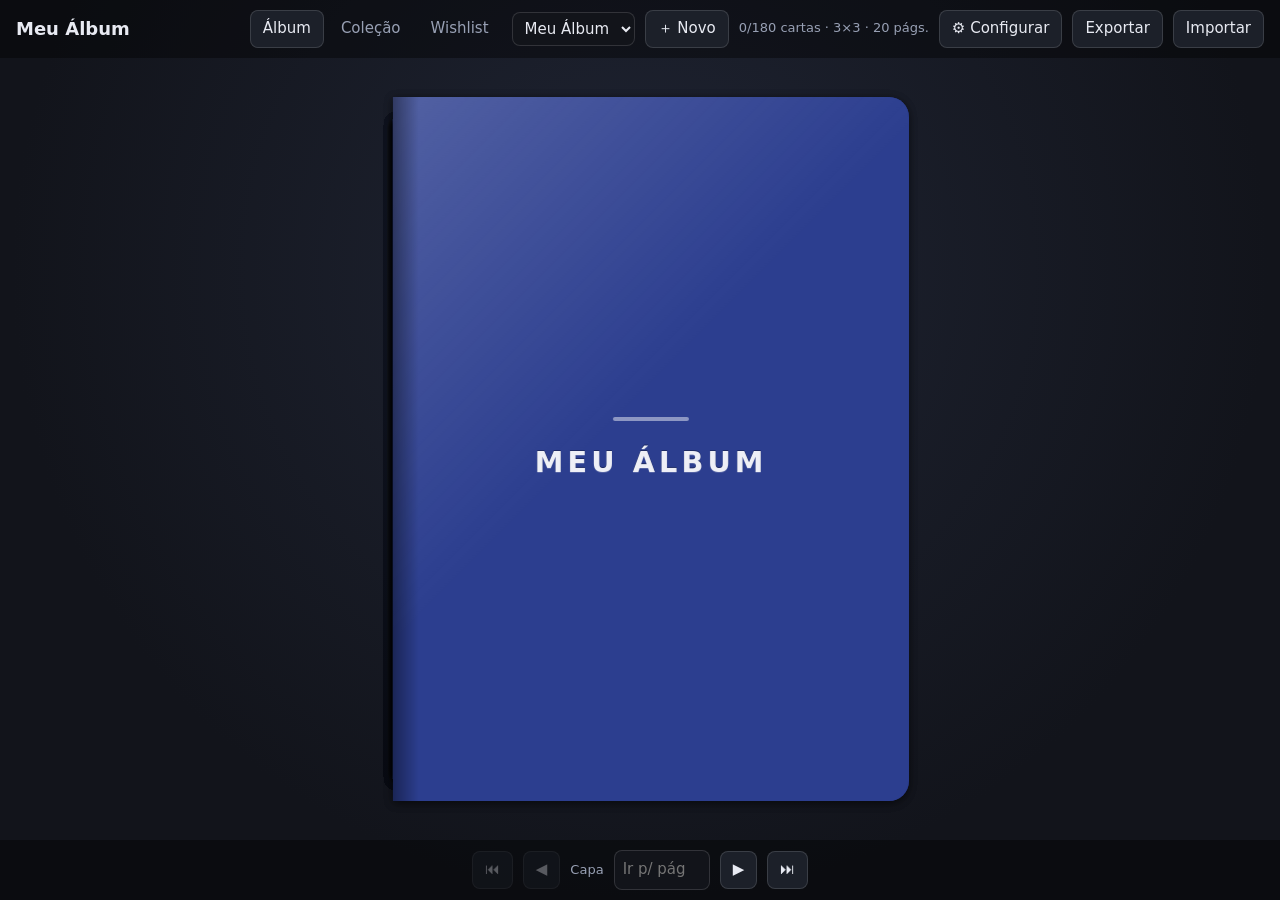
==== index.html @ 862e9f57 "feat: add foil effect on hover and touch for holo cards" ====
<!doctype html>
<html lang="pt-BR">
<head>
<meta charset="utf-8">
<meta name="viewport" content="width=device-width, initial-scale=1">
<meta name="theme-color" content="#12141b">
<link rel="manifest" href="manifest.webmanifest">
<link rel="icon" href="icon.svg" type="image/svg+xml">
<title>Sleevebook</title>
<link rel="stylesheet" href="src/css/app.css">
</head>
<body>
<header class="top">
  <h1 id="title">Sleevebook</h1>
  <nav class="tabs" id="tabs" aria-label="Seções">
    <button type="button" data-view="album" class="on">Álbum</button>
    <button type="button" data-view="collection">Coleção</button>
    <button type="button" data-view="wishlist">Wishlist</button>
  </nav>
  <span class="tools" id="albumTools">
    <select id="albumSelect" aria-label="Álbum atual"></select>
    <button id="btnNew" type="button" title="Criar outro álbum">＋ Novo</button>
    <span class="stat" id="stat"></span>
    <button id="btnSettings" type="button">⚙ Configurar</button>
  </span>
  <button id="btnExport" type="button">Exportar</button>
  <button id="btnImport" type="button">Importar</button>
  <input type="file" id="fileImport" accept="application/json" hidden>
</header>

<section id="viewAlbum" class="view">
  <main id="stage" aria-label="Álbum"><div id="book"></div></main>

  <nav class="pager" aria-label="Páginas">
    <button id="first" type="button" title="Primeira página">⏮</button>
    <button id="prev" type="button" title="Anterior (←)">◀</button>
    <span id="pos" class="stat" aria-live="polite"></span>
    <input type="number" id="jump" min="1" placeholder="Ir p/ pág." aria-label="Ir para a página">
    <button id="next" type="button" title="Próxima (→)">▶</button>
    <button id="last" type="button" title="Última página">⏭</button>
  </nav>
</section>

<div id="moveBar" class="movebar" role="status" hidden>
  <span id="moveText">Toque no slot de destino</span>
  <button type="button" id="moveCancel">Cancelar</button>
</div>

<section id="viewCollection" class="view scroll" hidden aria-label="Coleção"></section>

<section id="viewWishlist" class="view scroll" hidden aria-label="Wishlist"></section>

<!-- Configurar álbum -->
<dialog id="dlgSet">
  <form method="dialog" id="formSet">
    <h2>Configurar álbum</h2>
    <label for="sName">Nome</label><input id="sName" maxlength="60">
    <label for="sGame">Jogo</label><select id="sGame"></select>
    <div class="row">
      <div><label for="sRows">Linhas</label><input type="number" id="sRows" min="1" max="6"></div>
      <div><label for="sCols">Colunas</label><input type="number" id="sCols" min="1" max="6"></div>
      <div><label for="sPages">Páginas</label><input type="number" id="sPages" min="1" max="500"></div>
    </div>
    <div class="presets" id="presets"></div>
    <p class="hint" id="sInfo"></p>
    <label>Cor do álbum</label>
    <div id="colorPicker"></div>
    <label class="ownedbox" for="sFoil">
      <input type="checkbox" id="sFoil" checked>
      <span><b>Efeito foil nas cartas</b><small>Brilho e leve inclinação ao passar o mouse ou tocar numa carta com versão holo. Vale para todos os álbuns.</small></span>
    </label>
    <div class="actions">
      <button type="button" class="danger" id="sDelete" style="margin-right:auto">Excluir álbum</button>
      <button type="button" id="sCancel">Cancelar</button>
      <button class="primary" id="sSave" value="save">Aplicar</button>
    </div>
  </form>
</dialog>

<!-- Wishlist: adicionar e editar -->
<dialog id="dlgWish">
  <form method="dialog" id="formWish">
    <h2 id="wTitle">Quero esta carta</h2>
    <div id="wSearchBox" class="searchbox">
      <div class="row"><div style="flex:2"><label for="wqSearch">Buscar carta pelo nome</label><input id="wqSearch" type="search" autocomplete="off"></div>
        <div><label for="wqGame">Jogo</label><select id="wqGame"></select></div></div>
      <p class="hint" id="wqStatus" aria-live="polite"></p>
      <div id="wqResults" class="results"></div>
    </div>
    <label for="wName">Nome da carta</label><input id="wName" required maxlength="100">
    <div class="row">
      <div><label for="wSet">Coleção / set</label><input id="wSet" maxlength="80"></div>
      <div><label for="wNum">Número</label><input id="wNum" maxlength="20"></div>
      <div><label for="wPrio">Prioridade</label><select id="wPrio"><option value="1">Alta</option><option value="2" selected>Média</option><option value="3">Baixa</option></select></div>
    </div>
    <label for="wNotes">Notas</label><textarea id="wNotes" rows="2" maxlength="300"></textarea>
    <div class="actions">
      <button type="button" class="danger" id="wDel" hidden>Remover</button>
      <button type="button" id="wCancel">Cancelar</button>
      <button class="primary" id="wSave" value="save">Salvar</button>
    </div>
  </form>
</dialog>

<!-- Excluir álbum -->
<dialog id="dlgDelete">
  <form method="dialog">
    <h2>Excluir álbum?</h2>
    <p id="delInfo"></p>
    <p class="hint">Isso apaga o álbum e as cartas cadastradas nele. Exporte um backup antes se quiser guardar.</p>
    <div class="actions">
      <button type="button" id="delCancel">Cancelar</button>
      <button type="button" class="danger" id="delConfirm">Excluir</button>
    </div>
  </form>
</dialog>

<!-- Cadastro de carta -->
<dialog id="dlgCard">
  <form method="dialog" id="formCard">
    <h2 id="cardTitle">Carta</h2>
    <div id="searchBox" class="searchbox">
      <div class="row"><div style="flex:2"><label for="qSearch">Buscar carta pelo nome</label><input id="qSearch" type="search" placeholder="turtwig  ou  turtwig 040  ou  turtwig mep" autocomplete="off"></div>
        <div><label for="qGame">Jogo</label><select id="qGame"></select></div>
        <div id="qLangBox"><label for="qLang">Idioma da carta</label><select id="qLang"></select></div></div>
      <details id="advBox" class="adv">
        <summary>Filtros: set, raridade, ilustrador</summary>
        <div class="row"><div><label for="qSet">Set</label><input id="qSet" list="dlSets" autocomplete="off" placeholder="ex.: MEP Black Star Promos"></div>
          <div><label for="qRarity">Raridade</label><select id="qRarity"></select></div></div>
        <div class="row"><div><label for="qIllus">Ilustrador</label><input id="qIllus" list="dlIllus" autocomplete="off" placeholder="ex.: Saboteri"></div></div>
        <p class="hint">Dá para buscar só com filtros, sem digitar o nome (por exemplo, todas as cartas de um set). Os filtros valem para o idioma escolhido ao lado.</p>
        <button type="button" id="qClear">Limpar filtros</button>
        <datalist id="dlSets"></datalist><datalist id="dlIllus"></datalist>
      </details>
      <p class="hint" id="qStatus" aria-live="polite"></p>
      <div id="qLangHint" class="langhint" hidden></div>
      <div id="qResults" class="results"></div>
      <button type="button" id="qMore" hidden>Mostrar mais</button>
    </div>
    <label class="ownedbox" for="cOwned">
      <input type="checkbox" id="cOwned" checked>
      <span><b>Já tenho esta carta</b><small>Desmarque para cartas que você ainda quer: elas aparecem em cinza no álbum. Cartas novas começam com a sua última escolha.</small></span>
    </label>
    <label for="cName">Nome da carta</label><input id="cName" required maxlength="100">
    <div class="row">
      <div><label for="cSet">Coleção / set</label><input id="cSet" maxlength="80"></div>
      <div><label for="cNum">Número</label><input id="cNum" placeholder="4/102" maxlength="20"></div>
    </div>
    <div class="row" id="ownedFields">
      <div><label for="cCond">Condição</label><select id="cCond"></select></div>
      <div><label for="cQty">Quantidade</label><input type="number" id="cQty" min="1" value="1"></div>
    </div>
    <label for="cFoil">Efeito foil no álbum</label>
    <select id="cFoil">
      <option value="">Automático (descobre pelo TCGdex)</option>
      <option value="holo">Holo: a arte brilha</option>
      <option value="reverse">Reverse holo: só a moldura brilha</option>
      <option value="none">Sem foil</option>
    </select>
    <label for="cImg">Imagem (URL)</label><input id="cImg" placeholder="https://...">
    <label for="cFile">…ou enviar foto/scan</label><input type="file" id="cFile" accept="image/*">
    <div class="preview" id="cPrev" role="img" aria-label="Prévia da carta"></div>
    <label for="cNotes">Notas</label><textarea id="cNotes" rows="2" maxlength="500"></textarea>
    <div class="actions">
      <button type="button" class="danger" id="cDel">Remover</button>
      <button type="button" id="cMove" hidden title="Escolha outro slot para esta carta">Mover…</button>
      <button type="button" id="cCancel">Cancelar</button>
      <button class="primary" id="cSave" value="save">Salvar</button>
    </div>
  </form>
</dialog>

<!-- Importar backup -->
<dialog id="dlgImport">
  <form method="dialog">
    <h2>Importar backup</h2>
    <p id="impInfo"></p>
    <p class="hint"><b>Mesclar</b> mantém o que você já tem e adiciona o backup. <b>Substituir</b> apaga tudo e usa só o backup.</p>
    <div class="actions">
      <button type="button" id="impCancel">Cancelar</button>
      <button type="button" id="impMerge">Mesclar</button>
      <button type="button" class="danger" id="impReplace">Substituir</button>
    </div>
  </form>
</dialog>

<script type="module" src="src/js/app.js"></script>
</body>
</html>
---- src/css/app.css ----
/* Sleevebook: aparência "mesa escura" com o álbum em destaque.
   Cores do álbum vêm de variáveis CSS (--alb, --alb-ink, --page, --inside) definidas por álbum (ADR 0003). */
:root{
  --bg:#12141b; --panel:#1c2029; --ink:#e8eaf2; --muted:#98a0b4; --line:#ffffff22; --accent:#f5b83d; --accent-ink:#1a1405;
  --danger:#ff8a8a;
  --alb:#2c3e8f; --alb-ink:#ffffff; --page:#34479e; --inside:#26357a; --pocket:#00000042; --pocket-edge:#ffffff3d;
  color-scheme:dark;
}
*{box-sizing:border-box}
html,body{height:100%;margin:0}
body{background:radial-gradient(circle at 50% 30%,#1f2433,var(--bg) 70%);color:var(--ink);
  font:15px/1.45 system-ui,"Segoe UI",sans-serif;display:flex;flex-direction:column;overflow:hidden;
  padding-left:env(safe-area-inset-left,0px);padding-right:env(safe-area-inset-right,0px)}
button,input,select,textarea{font:inherit}
button{background:var(--panel);color:var(--ink);border:1px solid var(--line);border-radius:8px;padding:7px 12px;cursor:pointer}
button:hover{border-color:var(--accent)}
button.primary{background:var(--accent);color:var(--accent-ink);border-color:var(--accent);font-weight:600}
button.danger{color:var(--danger)}
button:disabled{opacity:.35;cursor:default}
:focus-visible{outline:2px solid var(--accent);outline-offset:2px}

header.top{display:flex;align-items:center;gap:10px;padding:10px 16px;background:#0006;flex-wrap:wrap;padding-top:max(10px,env(safe-area-inset-top,0px))}
header.top h1{font-size:18px;margin:0;flex:1;min-width:140px;overflow:hidden;text-overflow:ellipsis;white-space:nowrap}
.stat{color:var(--muted);font-size:13px}
#albumSelect{width:auto;max-width:200px;padding:6px 8px}

.view{flex:1;min-height:0;display:flex;flex-direction:column}
.view.scroll{overflow-y:auto;padding:18px 16px 40px;display:block}
.tabs{display:flex;gap:4px}
.tabs button{background:none;border-color:transparent;color:var(--muted)}
.tabs button.on{background:var(--panel);color:var(--ink);border-color:var(--line)}
.tools{display:flex;align-items:center;gap:10px;flex-wrap:wrap}
.wrap{max-width:1040px;margin:0 auto;display:grid;gap:16px}
.tiles{display:grid;grid-template-columns:repeat(auto-fit,minmax(170px,1fr));gap:12px}
.tile{background:var(--panel);border:1px solid var(--line);border-radius:12px;padding:14px}
.tile b{display:block;font-size:24px;font-variant-numeric:tabular-nums}
.tile span{color:var(--muted);font-size:13px}
.grid2{display:grid;grid-template-columns:repeat(auto-fit,minmax(300px,1fr));gap:16px}
.panel{background:var(--panel);border:1px solid var(--line);border-radius:12px;padding:16px;min-width:0}
.panel h3{margin:0 0 10px;font-size:15px}
.prow{display:grid;grid-template-columns:1fr auto;gap:2px 10px;margin-bottom:10px}
.prow .bar2{grid-column:1/-1}
.bar2{height:6px;background:#ffffff1a;border-radius:3px;overflow:hidden}.bar2 i{display:block;height:100%;background:var(--accent)}
.filters{display:grid;grid-template-columns:2fr 1fr 1fr 1fr;gap:8px}
@media(max-width:720px){.filters{grid-template-columns:1fr 1fr}.filters input{grid-column:1/-1}}
.scroll-x{overflow-x:auto;margin-top:8px}
table.list{border-collapse:collapse;width:100%;font-size:14px;min-width:640px}
table.list th{text-align:left;font-size:12px;letter-spacing:.06em;text-transform:uppercase;color:var(--muted);padding:6px 8px}
table.list td{padding:8px;border-top:1px solid var(--line);vertical-align:middle}
table.list td small{display:block;color:var(--muted)}
.thumb{display:block;width:34px;height:48px;object-fit:cover;border-radius:3px;background:#12141a}
button.link{background:none;border:0;padding:0;color:var(--accent);text-align:left;text-decoration:underline;cursor:pointer}
.wl-head{display:flex;justify-content:space-between;align-items:center;gap:12px;flex-wrap:wrap}
.wl-head h2{margin:0}.wl-head p{margin:2px 0 0}
.wl{display:grid;grid-template-columns:repeat(auto-fill,minmax(320px,1fr));gap:12px}
.wcard{display:flex;gap:12px;align-items:center;background:var(--panel);border:1px solid var(--line);border-radius:12px;padding:10px}
.wcard img,.wcard .noimg{width:56px;height:78px;object-fit:cover;border-radius:4px;background:#12141a;flex:none}
.winfo{display:flex;flex-direction:column;gap:3px;min-width:0;flex:1}
.winfo small{color:var(--muted)}
.wact{display:flex;flex-direction:column;gap:6px}
.pill{display:inline-block;width:fit-content;font-size:11px;font-weight:600;padding:1px 8px;border-radius:99px;border:1px solid currentColor}
.pill.bad{color:var(--danger)}.pill.warn{color:var(--accent)}.pill.muted{color:var(--muted)}
.movebar{position:fixed;left:50%;transform:translateX(-50%);bottom:calc(80px + env(safe-area-inset-bottom,0px));z-index:50;
  display:flex;gap:12px;align-items:center;background:var(--panel);border:2px solid var(--accent);border-radius:12px;padding:8px 12px;
  box-shadow:0 8px 30px #000a;max-width:94vw}
body.moving .slot[data-page]{outline:2px dashed var(--accent);outline-offset:-2px}
#stage.single{overflow:hidden}
#stage{flex:1;position:relative;min-height:0;display:flex;align-items:center;justify-content:center;touch-action:pan-y}
/* Fichário: capa dura (cor do álbum), páginas na cor do álbum e bolsos de plástico transparente.
   Todas as medidas usam --u (tamanho calculado para caber na tela). */
#book{position:relative;width:calc(var(--pw)*2);height:var(--ph);perspective:2600px;
  transition:transform .8s cubic-bezier(.5,0,.2,1)}
.sheet{position:absolute;left:50%;top:0;width:var(--pw);height:var(--ph);transform-origin:left center;
  transform-style:preserve-3d;transition:transform .8s cubic-bezier(.5,0,.2,1)}
/* Capas duras: um pouco maiores que as páginas, como a capa de um fichário */
.sheet.hard{top:calc(-10*var(--u));height:calc(var(--ph) + 20*var(--u));width:calc(var(--pw) + 10*var(--u))}
.sheet.flipped{transform:rotateY(-180deg)}
.no-anim,.no-anim *{transition:none!important}
.face{position:absolute;inset:0;backface-visibility:hidden;-webkit-backface-visibility:hidden;background:var(--page);
  padding:calc(12*var(--u));display:flex;align-items:center;justify-content:center;box-shadow:0 2px 10px #0005}
.face.front{border-radius:0 calc(4*var(--u)) calc(4*var(--u)) 0;background:linear-gradient(90deg,#0000004d,transparent 7%),var(--page)}
.face.back{transform:rotateY(180deg);border-radius:calc(4*var(--u)) 0 0 calc(4*var(--u));background:linear-gradient(270deg,#0000004d,transparent 7%),var(--page)}
.face.page-blank{background:var(--page)}
/* Capa de fora e capa de dentro */
.face.cover-out{color:var(--alb-ink);padding:0}
.face.front.cover-out{border-radius:0 calc(9*var(--u)) calc(9*var(--u)) 0;
  background:linear-gradient(90deg,#00000066,transparent 5%),linear-gradient(135deg,#ffffff2e,transparent 45%),var(--alb)}
.face.back.cover-out{border-radius:calc(9*var(--u)) 0 0 calc(9*var(--u));
  background:linear-gradient(270deg,#00000066,transparent 5%),linear-gradient(225deg,#ffffff2e,transparent 45%),var(--alb)}
.face.cover-in{padding:0}
.face.front.cover-in{border-radius:0 calc(9*var(--u)) calc(9*var(--u)) 0;background:linear-gradient(90deg,#00000066,transparent 6%),var(--inside)}
.face.back.cover-in{border-radius:calc(9*var(--u)) 0 0 calc(9*var(--u));background:linear-gradient(270deg,#00000066,transparent 6%),var(--inside)}
.cover-title{max-width:80%;text-align:center;font-weight:700;letter-spacing:.14em;text-transform:uppercase;font-size:calc(13*var(--u));
  line-height:1.3;overflow-wrap:anywhere;opacity:.92;text-shadow:0 1px 0 #ffffff33,0 -1px 0 #00000055}
.cover-title::before{content:"";display:block;width:calc(34*var(--u));height:calc(2*var(--u));margin:0 auto calc(10*var(--u));background:currentColor;opacity:.5;border-radius:2px}

.grid{display:grid;gap:calc(5*var(--u));justify-content:center;align-content:center}
/* Bolso de plástico transparente: abertura mais escura que a página, borda clara e brilho */
.slot{width:calc(63*var(--u));height:calc(88*var(--u));border-radius:calc(3*var(--u));position:relative;background:var(--pocket);
  box-shadow:inset 0 0 0 1px var(--pocket-edge),inset 0 calc(2*var(--u)) calc(5*var(--u)) #0006,0 1px 0 #ffffff24;
  display:flex;align-items:center;justify-content:center;color:#fff;font-size:calc(11*var(--u));overflow:hidden;transition:transform .15s}
.slot::after{content:"";position:absolute;inset:0;pointer-events:none;
  background:linear-gradient(120deg,#ffffff30,transparent 36%,transparent 68%,#ffffff14)}
.slot[data-page]{cursor:pointer}
.slot[data-page]:hover{transform:translateY(calc(-2*var(--u)))}
.slot.filled[draggable="true"]{cursor:grab}
.slot.dragging{opacity:.35}
.slot.over{outline:calc(2*var(--u)) dashed var(--accent);outline-offset:calc(-2*var(--u))}
.slot .plus{font-size:calc(22*var(--u));opacity:0;transition:opacity .15s}
.slot:not(.filled):hover .plus{opacity:.55}
.slot.filled{background:#1b1d27}
.slot img{width:100%;height:100%;object-fit:cover;display:block;pointer-events:none}
.slot.noimg{background:linear-gradient(135deg,#3b4262,#222a45)}
.slot .label{position:absolute;inset:0;display:flex;align-items:center;justify-content:center;text-align:center;padding:calc(5*var(--u));
  font-size:calc(10*var(--u));line-height:1.2;font-weight:600;pointer-events:none}
/* Carta que ainda não tenho: mesma carta, em cinza, como um lugar reservado na coleção dos sonhos */
.slot.missing img{filter:grayscale(1) brightness(.8) contrast(.9);opacity:.72}
.slot.missing.noimg{background:#3b3e47}
.slot.missing .label{color:#b9bcc6}
.thumb.gray{filter:grayscale(1) opacity(.7)}
.missing-row td{color:var(--muted)}
.pill.have{color:#4cc790}
.slot .shine{position:absolute;inset:0;pointer-events:none;opacity:0;transition:opacity .2s;mix-blend-mode:color-dodge;
  background:radial-gradient(circle at var(--mx,50%) var(--my,50%),#ffffffaa,transparent 55%)}
.slot.filled:hover .shine{opacity:.5}

nav.pager{display:flex;align-items:center;justify-content:center;gap:10px;padding:10px;background:#0006;flex-wrap:wrap;
  padding-bottom:max(10px,env(safe-area-inset-bottom,0px))}
nav.pager input{width:96px}

dialog{background:var(--panel);color:var(--ink);border:1px solid var(--line);border-radius:14px;padding:20px;width:min(460px,92vw)}
dialog::backdrop{background:#000a}
dialog h2{margin:0 0 12px;font-size:17px}
label{display:block;font-size:12px;color:var(--muted);margin:10px 0 3px}
input,select,textarea{width:100%;background:#12141a;color:var(--ink);border:1px solid var(--line);border-radius:8px;padding:8px}
.row{display:flex;gap:10px}.row>*{flex:1;min-width:0}
.actions{display:flex;gap:8px;margin-top:16px;justify-content:flex-end;flex-wrap:wrap}
.presets{display:flex;gap:6px;flex-wrap:wrap;margin-top:8px}
.hint{font-size:12px;color:var(--muted);margin:10px 0 0}
dialog#dlgSet{width:min(560px,94vw);max-height:94vh;overflow-y:auto}
dialog#dlgCard{max-height:94vh;overflow-y:auto}
.preview{height:130px;margin-top:8px;border-radius:6px;background:#12141a center/contain no-repeat}
.colorpicker{display:flex;gap:16px;align-items:flex-start;flex-wrap:wrap}
.colorpicker .wheel{width:170px;height:170px;border-radius:50%;cursor:crosshair;touch-action:none;flex:none;box-shadow:0 0 0 1px var(--line)}
.colorpicker .cside{flex:1;min-width:170px}
.colorpicker .cside label:first-child{margin-top:0}
.colorpicker input[type=range]{padding:0;accent-color:var(--accent)}
.colorpicker .cHex{font-family:ui-monospace,Consolas,monospace}
.colorpicker .cHex.bad{border-color:var(--danger)}
.colorpicker .cnote{flex-basis:100%;margin:0}
.sw{display:flex;gap:6px;flex-wrap:wrap;margin-top:10px}
.sw button{width:26px;height:26px;border-radius:50%;border:2px solid var(--panel);box-shadow:0 0 0 1px var(--line);padding:0}
[hidden]{display:none!important}
.searchbox{border:1px solid var(--line);border-radius:10px;padding:0 12px 12px;margin-bottom:6px;background:#ffffff08}
.ownedbox{display:flex;gap:10px;align-items:flex-start;background:#ffffff0d;border:1px solid var(--line);border-radius:10px;
  padding:10px 12px;margin:12px 0 0;color:var(--ink);font-size:14px;cursor:pointer}
.ownedbox input{width:auto;margin-top:3px;accent-color:var(--accent)}
.ownedbox small{display:block;color:var(--muted);font-size:12px;margin-top:2px}
.adv{margin-top:8px}
.adv summary{cursor:pointer;color:var(--accent);font-size:13px}
.adv .row{margin-top:2px}
#qMore{margin-top:8px;width:100%}
.results{display:grid;gap:6px;max-height:200px;overflow-y:auto}
.res{display:flex;gap:10px;align-items:center;text-align:left;padding:5px 8px}
.res img,.res .noimg{width:36px;height:50px;object-fit:cover;border-radius:3px;background:#12141a;flex:none}
.res span:last-child{display:flex;flex-direction:column;min-width:0}
.res small{color:var(--muted)}
#toast{position:fixed;left:50%;bottom:calc(20px + env(safe-area-inset-bottom,0px));transform:translate(-50%,20px);background:var(--panel);
  border:1px solid var(--line);padding:9px 16px;border-radius:10px;opacity:0;pointer-events:none;transition:.25s;z-index:99}
#toast.show{opacity:1;transform:translate(-50%,0)}
@media (prefers-reduced-motion:reduce){#book,.sheet,.cover{transition-duration:.01s!important}}

/* Telas estreitas: cabeçalho mais compacto para sobrar espaço ao álbum */
@media (max-width:560px){
  header.top{gap:6px;padding:8px 12px;padding-top:max(8px,env(safe-area-inset-top,0px))}
  header.top h1{font-size:16px;flex-basis:100%}
  button{padding:5px 9px;font-size:13px}
  #albumSelect{max-width:150px;font-size:13px}
  .stat{font-size:12px}
  nav.pager{gap:6px;padding:8px}
  nav.pager input{width:84px}
}
.lang{display:inline-block;font-size:10px;font-weight:700;letter-spacing:.06em;padding:0 5px;border-radius:4px;border:1px solid var(--line);color:var(--muted);vertical-align:1px}
.langhint{display:flex;flex-wrap:wrap;gap:6px;align-items:center;font-size:12px;color:var(--muted);margin:6px 0}
.langhint button{padding:2px 9px;font-size:12px;border-radius:99px}

/* ---- Foil (versão 1): faixas de arco-íris e inclinação enquanto o mouse ou o dedo está sobre a carta ----
   'holo' brilha na carta toda; 'reverse' só na moldura (máscara aproximada: a janela da arte fica de fora). */
.slot[data-foil="holo"]::before,.slot[data-foil="reverse"]::before{content:"";position:absolute;inset:0;z-index:2;pointer-events:none;
  opacity:0;transition:opacity .25s;mix-blend-mode:color-dodge;
  background:repeating-linear-gradient(115deg,#ff7773 0%,#ffed5f 10%,#a8ff5f 20%,#83fff7 30%,#7894ff 40%,#d875ff 50%,#ff7773 60%) var(--bx,50%) var(--by,50%)/300% 300%;
  filter:brightness(.42) contrast(1.5) saturate(1.6)}
.slot[data-foil="reverse"]::before{
  -webkit-mask:linear-gradient(#000,#000),linear-gradient(#000,#000);-webkit-mask-composite:xor;mask-composite:exclude;
  -webkit-mask-size:100% 100%,84% 39%;mask-size:100% 100%,84% 39%;
  -webkit-mask-position:0 0,8% 11%;mask-position:0 0,8% 11%;-webkit-mask-repeat:no-repeat;mask-repeat:no-repeat}
.slot.foiling[data-foil="holo"]::before,.slot.foiling[data-foil="reverse"]::before{opacity:.42}
.slot.foiling[data-foil="holo"],.slot.foiling[data-foil="reverse"]{
  transform:translateY(calc(-2*var(--u))) perspective(calc(420*var(--u))) rotateX(var(--rx,0deg)) rotateY(var(--ry,0deg));transition:transform .06s linear}
.slot::after{z-index:3}
.slot.missing::before{display:none}                 /* carta que ainda não tenho: cinza, sem foil */
#stage.foil-off .slot::before{display:none}         /* desligado nas configurações */
#stage.foil-off .slot.foiling{transform:translateY(calc(-2*var(--u)))}
@media (prefers-reduced-motion:reduce){.slot[data-foil]::before{display:none}.slot.foiling{transform:translateY(calc(-2*var(--u)))!important}}
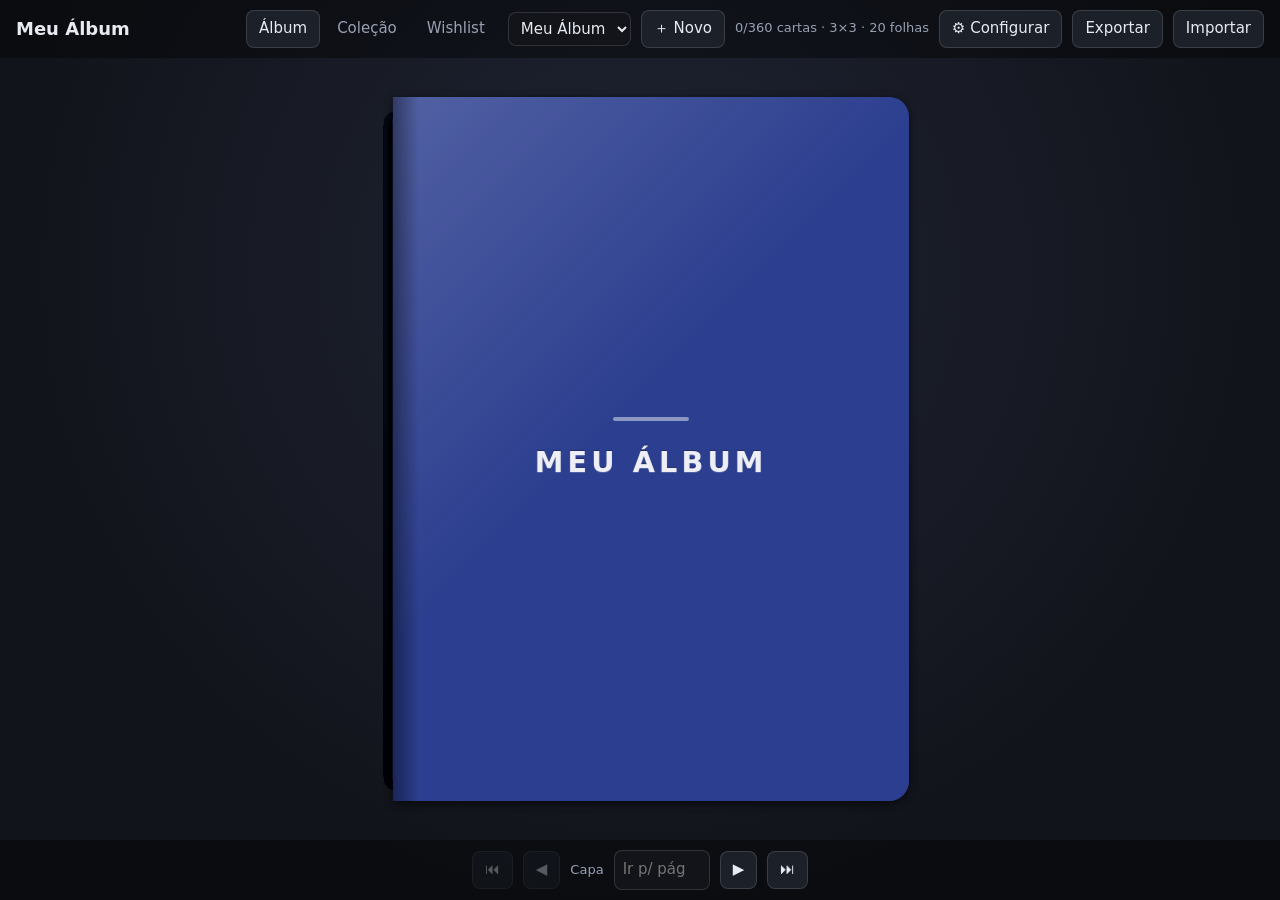
==== commit 57463ced: "feat: size albums in sheets and add market binder presets" ====
--- a/index.html
+++ b/index.html
@@ -46,6 +46,12 @@
   <button type="button" id="moveCancel">Cancelar</button>
 </div>
 
+<div id="updateBar" class="movebar" role="status" hidden>
+  <span>Há uma versão nova do Sleevebook.</span>
+  <button type="button" class="primary" id="updateReload">Recarregar</button>
+  <button type="button" id="updateLater">Depois</button>
+</div>
+
 <section id="viewCollection" class="view scroll" hidden aria-label="Coleção"></section>
 
 <section id="viewWishlist" class="view scroll" hidden aria-label="Wishlist"></section>
@@ -59,8 +65,9 @@
     <div class="row">
       <div><label for="sRows">Linhas</label><input type="number" id="sRows" min="1" max="6"></div>
       <div><label for="sCols">Colunas</label><input type="number" id="sCols" min="1" max="6"></div>
-      <div><label for="sPages">Páginas</label><input type="number" id="sPages" min="1" max="500"></div>
-    </div>
+      <div><label for="sSheets">Folhas (frente e verso)</label><input type="number" id="sSheets" min="1" max="250"></div>
+    </div>
+    <label>Tamanhos de fichário do mercado</label>
     <div class="presets" id="presets"></div>
     <p class="hint" id="sInfo"></p>
     <label>Cor do álbum</label>
@@ -118,55 +125,76 @@
 <!-- Cadastro de carta -->
 <dialog id="dlgCard">
   <form method="dialog" id="formCard">
-    <h2 id="cardTitle">Carta</h2>
-    <div id="searchBox" class="searchbox">
-      <div class="row"><div style="flex:2"><label for="qSearch">Buscar carta pelo nome</label><input id="qSearch" type="search" placeholder="turtwig  ou  turtwig 040  ou  turtwig mep" autocomplete="off"></div>
-        <div><label for="qGame">Jogo</label><select id="qGame"></select></div>
-        <div id="qLangBox"><label for="qLang">Idioma da carta</label><select id="qLang"></select></div></div>
-      <details id="advBox" class="adv">
-        <summary>Filtros: set, raridade, ilustrador</summary>
-        <div class="row"><div><label for="qSet">Set</label><input id="qSet" list="dlSets" autocomplete="off" placeholder="ex.: MEP Black Star Promos"></div>
-          <div><label for="qRarity">Raridade</label><select id="qRarity"></select></div></div>
-        <div class="row"><div><label for="qIllus">Ilustrador</label><input id="qIllus" list="dlIllus" autocomplete="off" placeholder="ex.: Saboteri"></div></div>
-        <p class="hint">Dá para buscar só com filtros, sem digitar o nome (por exemplo, todas as cartas de um set). Os filtros valem para o idioma escolhido ao lado.</p>
-        <button type="button" id="qClear">Limpar filtros</button>
-        <datalist id="dlSets"></datalist><datalist id="dlIllus"></datalist>
-      </details>
-      <p class="hint" id="qStatus" aria-live="polite"></p>
-      <div id="qLangHint" class="langhint" hidden></div>
-      <div id="qResults" class="results"></div>
-      <button type="button" id="qMore" hidden>Mostrar mais</button>
-    </div>
-    <label class="ownedbox" for="cOwned">
-      <input type="checkbox" id="cOwned" checked>
-      <span><b>Já tenho esta carta</b><small>Desmarque para cartas que você ainda quer: elas aparecem em cinza no álbum. Cartas novas começam com a sua última escolha.</small></span>
-    </label>
-    <label for="cName">Nome da carta</label><input id="cName" required maxlength="100">
-    <div class="row">
-      <div><label for="cSet">Coleção / set</label><input id="cSet" maxlength="80"></div>
-      <div><label for="cNum">Número</label><input id="cNum" placeholder="4/102" maxlength="20"></div>
-    </div>
-    <div class="row" id="ownedFields">
-      <div><label for="cCond">Condição</label><select id="cCond"></select></div>
-      <div><label for="cQty">Quantidade</label><input type="number" id="cQty" min="1" value="1"></div>
-    </div>
-    <label for="cFoil">Efeito foil no álbum</label>
-    <select id="cFoil">
-      <option value="">Automático (descobre pelo TCGdex)</option>
-      <option value="holo">Holo: a arte brilha</option>
-      <option value="reverse">Reverse holo: só a moldura brilha</option>
-      <option value="none">Sem foil</option>
-    </select>
-    <label for="cImg">Imagem (URL)</label><input id="cImg" placeholder="https://...">
-    <label for="cFile">…ou enviar foto/scan</label><input type="file" id="cFile" accept="image/*">
-    <div class="preview" id="cPrev" role="img" aria-label="Prévia da carta"></div>
-    <label for="cNotes">Notas</label><textarea id="cNotes" rows="2" maxlength="500"></textarea>
-    <div class="actions">
-      <button type="button" class="danger" id="cDel">Remover</button>
-      <button type="button" id="cMove" hidden title="Escolha outro slot para esta carta">Mover…</button>
+    <header class="dhead">
+      <h2 id="cardTitle">Carta</h2>
+      <button type="button" class="x" id="cClose" aria-label="Fechar">✕</button>
+    </header>
+    <div class="mtabs" role="tablist" aria-label="Seções do cadastro">
+      <button type="button" role="tab" data-tab="search" aria-selected="true">Buscar</button>
+      <button type="button" role="tab" data-tab="form" aria-selected="false">Dados da carta</button>
+    </div>
+    <div class="cardlayout" id="cardLayout" data-tab="search">
+      <section class="col-search" aria-label="Buscar carta">
+        <div id="searchBox" class="searchbox">
+          <div class="row"><div style="flex:2"><label for="qSearch">Buscar carta pelo nome</label><input id="qSearch" type="search" placeholder="turtwig  ou  turtwig 040  ou  turtwig mep" autocomplete="off"></div></div>
+          <div class="row"><div><label for="qGame">Jogo</label><select id="qGame"></select></div>
+            <div id="qLangBox"><label for="qLang">Idioma da carta</label><select id="qLang"></select></div></div>
+          <details id="advBox" class="adv">
+            <summary>Filtros: set, raridade, ilustrador</summary>
+            <div class="row"><div><label for="qSet">Set</label><input id="qSet" list="dlSets" autocomplete="off" placeholder="ex.: MEP Black Star Promos"></div>
+              <div><label for="qRarity">Raridade</label><select id="qRarity"></select></div></div>
+            <div class="row"><div><label for="qIllus">Ilustrador</label><input id="qIllus" list="dlIllus" autocomplete="off" placeholder="ex.: Saboteri"></div></div>
+            <p class="hint">Dá para buscar só com filtros, sem digitar o nome (por exemplo, todas as cartas de um set). Os filtros valem para o idioma escolhido.</p>
+            <button type="button" id="qClear">Limpar filtros</button>
+            <datalist id="dlSets"></datalist><datalist id="dlIllus"></datalist>
+          </details>
+          <p class="hint" id="qStatus" aria-live="polite"></p>
+          <div id="qLangHint" class="langhint" hidden></div>
+          <div id="qResults" class="results"></div>
+          <button type="button" id="qMore" hidden>Mostrar mais</button>
+        </div>
+      </section>
+      <section class="col-form" aria-label="Dados da carta">
+        <div class="formgrid">
+          <div class="previewcol">
+            <div class="preview" id="cPrev" role="img" aria-label="Prévia da carta"></div>
+            <label for="cImg">Imagem (URL)</label><input id="cImg" placeholder="https://...">
+            <label for="cFile">…ou enviar foto/scan</label><input type="file" id="cFile" accept="image/*">
+          </div>
+          <div class="fieldscol">
+            <label class="ownedbox" for="cOwned">
+              <input type="checkbox" id="cOwned" checked>
+              <span><b>Já tenho esta carta</b><small>Desmarque para cartas que você ainda quer: elas aparecem em cinza no álbum. Cartas novas começam com a sua última escolha.</small></span>
+            </label>
+            <label for="cName">Nome da carta</label><input id="cName" required maxlength="100">
+            <div class="row">
+              <div><label for="cSet">Coleção / set</label><input id="cSet" maxlength="80"></div>
+              <div><label for="cNum">Número</label><input id="cNum" placeholder="4/102" maxlength="20"></div>
+            </div>
+            <div class="row" id="ownedFields">
+              <div><label for="cCond">Condição</label><select id="cCond"></select></div>
+              <div><label for="cQty">Quantidade</label><input type="number" id="cQty" min="1" value="1"></div>
+            </div>
+            <label for="cFoil">Efeito foil no álbum</label>
+            <select id="cFoil">
+              <option value="">Automático (descobre pelo TCGdex)</option>
+              <option value="holo">Holo: a arte brilha</option>
+              <option value="reverse">Reverse holo: só a moldura brilha</option>
+              <option value="none">Sem foil</option>
+            </select>
+            <label for="cNotes">Notas</label><textarea id="cNotes" rows="3" maxlength="500"></textarea>
+          </div>
+        </div>
+      </section>
+    </div>
+    <footer class="dfoot">
+      <span class="spacer">
+        <button type="button" class="danger" id="cDel">Remover</button>
+        <button type="button" id="cMove" hidden title="Escolha outro slot para esta carta">Mover…</button>
+      </span>
       <button type="button" id="cCancel">Cancelar</button>
       <button class="primary" id="cSave" value="save">Salvar</button>
-    </div>
+    </footer>
   </form>
 </dialog>
 
--- a/src/css/app.css
+++ b/src/css/app.css
@@ -102,7 +102,7 @@
 .slot::after{content:"";position:absolute;inset:0;pointer-events:none;
   background:linear-gradient(120deg,#ffffff30,transparent 36%,transparent 68%,#ffffff14)}
 .slot[data-page]{cursor:pointer}
-.slot[data-page]:hover{transform:translateY(calc(-2*var(--u)))}
+.slot[data-page]:not(.filled):hover{transform:translateY(calc(-2*var(--u)))}
 .slot.filled[draggable="true"]{cursor:grab}
 .slot.dragging{opacity:.35}
 .slot.over{outline:calc(2*var(--u)) dashed var(--accent);outline-offset:calc(-2*var(--u))}
@@ -185,20 +185,78 @@
 .langhint button{padding:2px 9px;font-size:12px;border-radius:99px}
 
 /* ---- Foil (versão 1): faixas de arco-íris e inclinação enquanto o mouse ou o dedo está sobre a carta ----
+   IMPORTANTE: quem recebe o mouse é o slot, que fica PARADO. O que inclina e levanta é o .card3d lá dentro (com
+   pointer-events: none). Se o próprio alvo do mouse inclinasse, a área dele se deslocaria sob o ponteiro, o mouse
+   "sairia" da carta e o efeito ficaria piscando.
    'holo' brilha na carta toda; 'reverse' só na moldura (máscara aproximada: a janela da arte fica de fora). */
-.slot[data-foil="holo"]::before,.slot[data-foil="reverse"]::before{content:"";position:absolute;inset:0;z-index:2;pointer-events:none;
-  opacity:0;transition:opacity .25s;mix-blend-mode:color-dodge;
+.slot .card3d{position:absolute;inset:0;pointer-events:none;transition:transform .15s ease-out;transform-origin:50% 50%}
+.slot .card3d *{pointer-events:none}
+.slot[data-page].filled:hover .card3d{transform:translateY(calc(-2*var(--u)))}   /* o "levantar" também é do card3d */
+.slot .foil{display:none;position:absolute;inset:0;z-index:2;opacity:0;transition:opacity .25s;mix-blend-mode:color-dodge;
   background:repeating-linear-gradient(115deg,#ff7773 0%,#ffed5f 10%,#a8ff5f 20%,#83fff7 30%,#7894ff 40%,#d875ff 50%,#ff7773 60%) var(--bx,50%) var(--by,50%)/300% 300%;
   filter:brightness(.42) contrast(1.5) saturate(1.6)}
-.slot[data-foil="reverse"]::before{
+.slot[data-foil="holo"] .foil,.slot[data-foil="reverse"] .foil{display:block}
+.slot[data-foil="reverse"] .foil{
   -webkit-mask:linear-gradient(#000,#000),linear-gradient(#000,#000);-webkit-mask-composite:xor;mask-composite:exclude;
   -webkit-mask-size:100% 100%,84% 39%;mask-size:100% 100%,84% 39%;
   -webkit-mask-position:0 0,8% 11%;mask-position:0 0,8% 11%;-webkit-mask-repeat:no-repeat;mask-repeat:no-repeat}
-.slot.foiling[data-foil="holo"]::before,.slot.foiling[data-foil="reverse"]::before{opacity:.42}
-.slot.foiling[data-foil="holo"],.slot.foiling[data-foil="reverse"]{
+.slot.foiling .foil{opacity:.42}
+.slot.filled.foiling[data-page][data-foil="holo"] .card3d,.slot.filled.foiling[data-page][data-foil="reverse"] .card3d{
   transform:translateY(calc(-2*var(--u))) perspective(calc(420*var(--u))) rotateX(var(--rx,0deg)) rotateY(var(--ry,0deg));transition:transform .06s linear}
 .slot::after{z-index:3}
-.slot.missing::before{display:none}                 /* carta que ainda não tenho: cinza, sem foil */
-#stage.foil-off .slot::before{display:none}         /* desligado nas configurações */
-#stage.foil-off .slot.foiling{transform:translateY(calc(-2*var(--u)))}
-@media (prefers-reduced-motion:reduce){.slot[data-foil]::before{display:none}.slot.foiling{transform:translateY(calc(-2*var(--u)))!important}}
+.slot.missing .foil{display:none}                    /* carta que ainda não tenho: cinza, sem foil */
+#stage.foil-off .slot .foil{display:none}            /* desligado nas configurações */
+#stage.foil-off .slot.foiling .card3d{transform:translateY(calc(-2*var(--u)))}
+@media (prefers-reduced-motion:reduce){.slot .foil{display:none!important}.slot.foiling .card3d{transform:translateY(calc(-2*var(--u)))!important}}
+
+/* ---- Foil: a carta inclina por inteiro, como se estivesse na mão (versão corrigida) ----
+   O slot (alvo do mouse) continua parado, mas deixa de cortar o que sai dele (overflow), e o corte arredondado passa para
+   o .card3d, que é quem se mexe. Assim a carta inteira inclina, cresce um pouco e passa por cima das vizinhas. */
+.slot.filled{overflow:visible}
+.slot.filled,.slot.noimg,.slot.missing.noimg{background:var(--pocket)}   /* a abertura do bolso fica parada atrás */
+.slot .card3d{border-radius:calc(3*var(--u));overflow:hidden;background:#1b1d27;box-shadow:0 calc(1*var(--u)) calc(4*var(--u)) #0007}
+.slot.noimg .card3d{background:linear-gradient(135deg,#3b4262,#222a45)}
+.slot.missing.noimg .card3d{background:#3b3e47}
+.slot.foiling{z-index:6}
+.slot.filled.foiling[data-page][data-foil="holo"] .card3d,.slot.filled.foiling[data-page][data-foil="reverse"] .card3d{
+  transform:translateY(calc(-2*var(--u))) perspective(calc(420*var(--u))) rotateX(var(--rx,0deg)) rotateY(var(--ry,0deg));
+  box-shadow:0 calc(8*var(--u)) calc(16*var(--u)) #000b}
+#stage.foil-off .slot.foiling{z-index:auto}
+#stage.foil-off .slot.foiling .card3d{box-shadow:0 calc(1*var(--u)) calc(4*var(--u)) #0007}
+
+/* ---- Modal de cadastro/edição da carta ----
+   Computador: janela larga em duas colunas (busca à esquerda, dados à direita), rodapé fixo.
+   Celular: tela cheia, com abas "Buscar" e "Dados da carta" e rodapé fixo. */
+dialog#dlgCard{width:min(1120px,96vw);height:min(780px,92vh);max-height:none;padding:0;overflow:hidden}
+dialog#dlgCard[open]{display:flex;flex-direction:column}
+#formCard{display:flex;flex-direction:column;flex:1;min-height:0}
+.dhead{display:flex;align-items:center;justify-content:space-between;gap:12px;padding:14px 20px;border-bottom:1px solid var(--line)}
+.dhead h2{margin:0;font-size:18px}
+.dhead .x{padding:4px 10px;border-radius:99px}
+.cardlayout{flex:1;min-height:0;display:grid;grid-template-columns:minmax(320px,400px) 1fr}
+.col-search,.col-form{overflow-y:auto;padding:4px 20px 16px;min-height:0}
+.col-search{border-right:1px solid var(--line)}
+.col-search .searchbox{border:0;background:none;padding:0;margin:0}
+.col-search .results{max-height:none;overflow:visible}
+.formgrid{display:grid;grid-template-columns:230px 1fr;gap:22px;align-items:start}
+.previewcol .preview{aspect-ratio:63/88;width:100%;height:auto;margin:12px 0 4px;border-radius:10px;border:1px solid var(--line);
+  background:#12141a center/cover no-repeat}
+.dfoot{display:flex;gap:8px;padding:12px 20px;border-top:1px solid var(--line);justify-content:flex-end;flex-wrap:wrap;
+  background:var(--panel)}
+.dfoot .spacer{margin-right:auto;display:flex;gap:8px}
+.mtabs{display:none}
+@media (max-width:760px){
+  dialog#dlgCard{width:100vw;max-width:100vw;height:100dvh;max-height:100dvh;margin:0;border:0;border-radius:0}
+  .dhead{padding:max(12px,env(safe-area-inset-top,0px)) 16px 10px}
+  .mtabs{display:flex;gap:6px;padding:8px 16px;border-bottom:1px solid var(--line)}
+  .mtabs button{flex:1;padding:9px 10px}
+  .mtabs button[aria-selected="true"]{background:var(--accent);color:var(--accent-ink);border-color:var(--accent);font-weight:600}
+  .cardlayout{display:block;overflow-y:auto;-webkit-overflow-scrolling:touch}
+  .col-search,.col-form{overflow:visible;border:0;padding:4px 16px 16px}
+  .cardlayout[data-tab="search"] .col-form,.cardlayout[data-tab="form"] .col-search{display:none}
+  .formgrid{grid-template-columns:1fr;gap:6px}
+  .previewcol .preview{max-width:150px;margin:12px auto 4px}
+  .dfoot{padding:10px 16px max(10px,env(safe-area-inset-bottom,0px))}
+  .dfoot button{padding:10px 14px}
+  input,select,textarea{font-size:16px}          /* evita o zoom automático do iPhone ao focar */
+}
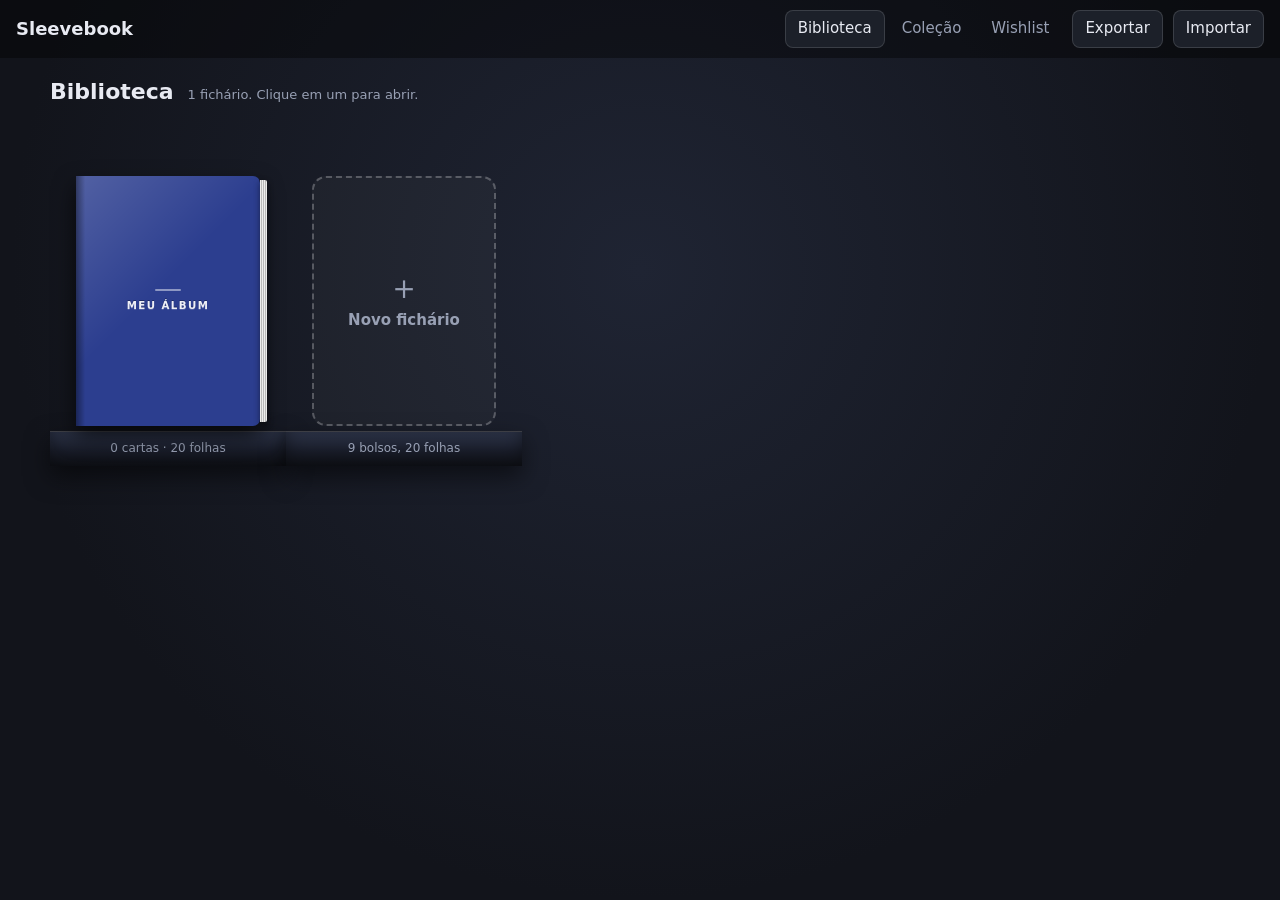
==== commit 484ca0bf: "feat: add binder library home with zoom animation (work in progress)" ====
--- a/index.html
+++ b/index.html
@@ -13,13 +13,12 @@
 <header class="top">
   <h1 id="title">Sleevebook</h1>
   <nav class="tabs" id="tabs" aria-label="Seções">
-    <button type="button" data-view="album" class="on">Álbum</button>
+    <button type="button" data-view="library" class="on">Biblioteca</button>
     <button type="button" data-view="collection">Coleção</button>
     <button type="button" data-view="wishlist">Wishlist</button>
   </nav>
   <span class="tools" id="albumTools">
-    <select id="albumSelect" aria-label="Álbum atual"></select>
-    <button id="btnNew" type="button" title="Criar outro álbum">＋ Novo</button>
+    <button id="btnLibrary" type="button" title="Voltar para a biblioteca (Esc)">← Biblioteca</button>
     <span class="stat" id="stat"></span>
     <button id="btnSettings" type="button">⚙ Configurar</button>
   </span>
@@ -28,7 +27,9 @@
   <input type="file" id="fileImport" accept="application/json" hidden>
 </header>
 
-<section id="viewAlbum" class="view">
+<section id="viewLibrary" class="view scroll" aria-label="Biblioteca de fichários"></section>
+
+<section id="viewAlbum" class="view" hidden>
   <main id="stage" aria-label="Álbum"><div id="book"></div></main>
 
   <nav class="pager" aria-label="Páginas">
--- a/src/css/app.css
+++ b/src/css/app.css
@@ -260,3 +260,29 @@
   .dfoot button{padding:10px 14px}
   input,select,textarea{font-size:16px}          /* evita o zoom automático do iPhone ao focar */
 }
+
+/* ---- Biblioteca de fichários: prateleira com os álbuns em pé, virados para a frente ---- */
+.shelfwrap{max-width:1180px}
+.libhead{display:flex;align-items:baseline;gap:14px;flex-wrap:wrap;margin-bottom:8px}
+.libhead h2{margin:0;font-size:22px}.libhead p{margin:0}
+.shelf{display:grid;grid-template-columns:repeat(auto-fill,minmax(var(--cell,230px),1fr));margin-top:10px}
+.shelfcell{position:relative;display:flex;flex-direction:column;align-items:center;justify-content:flex-end;padding:34px 12px 40px}
+.shelfcell::before{content:"";position:absolute;left:0;right:0;bottom:0;height:34px;
+  background:linear-gradient(#2c3347,#1a1e2b 55%,#12141b);border-top:1px solid #ffffff2e;box-shadow:0 -6px 18px #0006 inset,0 10px 24px #0008}
+.libcap{position:absolute;left:12px;right:12px;bottom:8px;text-align:center;font-size:12px;color:var(--muted);white-space:nowrap;overflow:hidden;text-overflow:ellipsis}
+.libitem{position:relative;background:none;border:0;padding:0;cursor:pointer;border-radius:10px;z-index:1;transition:transform .2s ease}
+.libitem:hover,.libitem:focus-visible{transform:translateY(-8px)}
+.libitem:focus-visible{outline:2px solid var(--accent);outline-offset:6px}
+.libcover{position:relative;border-radius:calc(9*var(--u,3px))}
+.libcover .face{position:absolute;inset:0}
+.libcover::after{content:"";position:absolute;top:calc(5*var(--u));bottom:calc(5*var(--u));right:calc(-1*var(--thick,5px));width:var(--thick,5px);
+  background:repeating-linear-gradient(90deg,#ececec 0 1px,#b9b9b9 1px 2px);border-radius:0 2px 2px 0;box-shadow:0 2px 6px #0007}
+.libcover .face.front.cover-out{box-shadow:0 10px 22px #000a}
+.libnew .newcover{display:flex;flex-direction:column;align-items:center;justify-content:center;gap:6px;border:2px dashed #ffffff40;border-radius:14px;
+  color:var(--muted);background:#ffffff08}
+.libnew .newcover span{font-size:34px;line-height:1}
+.libnew:hover .newcover{border-color:var(--accent);color:var(--ink)}
+.libnew .newcover::after{display:none}
+.flying{box-shadow:none}.flying::after{display:none}
+@media(max-width:600px){.shelf{--cell:170px}.shelfcell{padding:28px 8px 38px}}
+@media (prefers-reduced-motion:reduce){.libitem{transition:none}}
